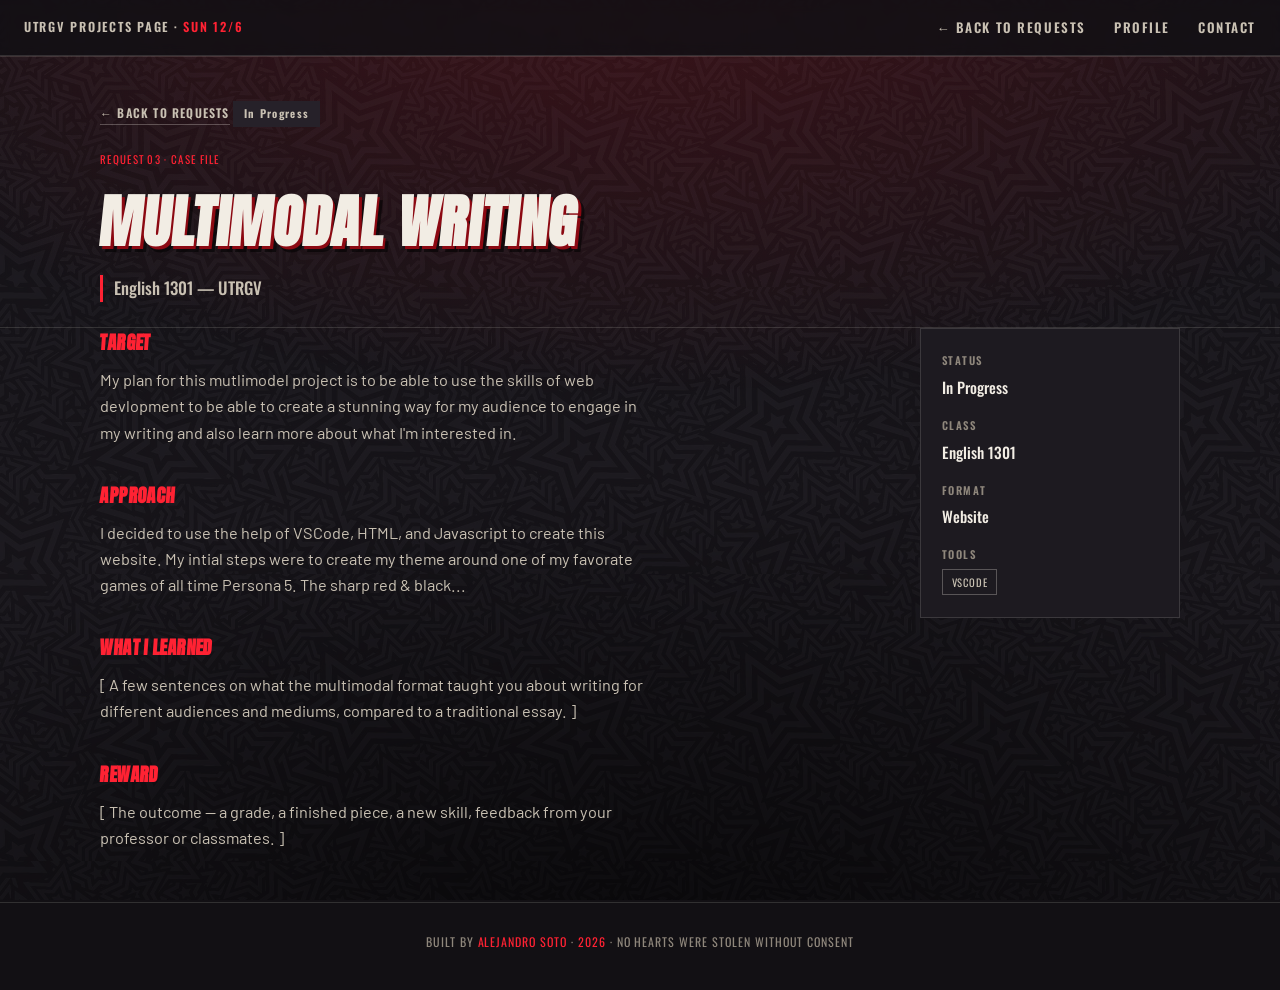
==== case-files/multimodal-writing.html @ cd138ce8 "Small update on personal self along with mutimodel added to projects" ====
<!DOCTYPE html>
<html lang="en">
<head>
<meta charset="UTF-8">
<meta name="viewport" content="width=device-width, initial-scale=1.0">
<title>Case File: Multimodal Writing — Alex Soto</title>
<link rel="preconnect" href="https://fonts.googleapis.com">
<link href="https://fonts.googleapis.com/css2?family=Anton&family=Oswald:wght@400;500;600;700&family=Barlow:ital,wght@0,400;0,500;0,600;1,500&display=swap" rel="stylesheet">
<link rel="stylesheet" href="../css/style.css">
<link rel="stylesheet" href="../css/case-file.css">
</head>
<body>

<div class="app">
  <div class="bg-texture" aria-hidden="true"></div>
  <div class="bg-vignette" aria-hidden="true"></div>

  <header class="hud">
    <div class="hud-left">UTRGV Projects Page · <b id="hud-date">—</b></div>
    <nav class="hud-nav" id="hud-nav">
      <a href="../index.html#requests">← Back to Requests</a>
      <a href="../index.html#profile">Profile</a>
      <a href="../index.html#contact">Contact</a>
    </nav>
    <button class="hud-toggle" id="hud-toggle" aria-label="Open menu" aria-expanded="false">MENU</button>
  </header>

  <main>
    <section class="panel case-hero">
      <div class="panel-inner">
        <a class="back-link" href="../index.html#requests">← Back to Requests</a>
        <span class="request-stamp case-stamp" style="background:var(--panel-raised);color:var(--paper-dim);">In Progress</span>
        <div class="request-meta">Request 03 · Case File</div>
        <h1 class="case-title">Multimodal Writing</h1>
        <p class="case-sub">English 1301 — UTRGV</p>
      </div>
    </section>

    <section class="panel case-body">
      <div class="panel-inner">
        <div class="case-grid">
          <div class="case-main">
            <h2 class="case-h2">Target</h2>
            <p class="case-text">My plan for this mutlimodel project is to be able to use the skills of web devlopment to be able to create a stunning way for my audience to engage in my writing and 
              also learn more about what I'm interested in. 
            </p>

            <h2 class="case-h2">Approach</h2>
            <p class="case-text">I decided to use the help of VSCode, HTML, and Javascript to create this website. My intial steps were to create my theme around one of my favorate games of all time 
              Persona 5. The sharp red & black...
            </p>

            <h2 class="case-h2">What I Learned</h2>
            <p class="case-text">[ A few sentences on what the multimodal format taught you about writing for different audiences and mediums, compared to a traditional essay. ]</p>

            <h2 class="case-h2">Reward</h2>
            <p class="case-text">[ The outcome — a grade, a finished piece, a new skill, feedback from your professor or classmates. ]</p>
          </div>

          <aside class="case-side">
            <div class="case-side-block">
              <span class="case-side-label">Status</span>
              <span class="case-side-value">In Progress</span>
            </div>
            <div class="case-side-block">
              <span class="case-side-label">Class</span>
              <span class="case-side-value">English 1301</span>
            </div>
            <div class="case-side-block">
              <span class="case-side-label">Format</span>
              <span class="case-side-value">Website</span>
            </div>
            <div class="case-side-block">
              <span class="case-side-label">Tools</span>
              <div class="tags">
                <span class="tag">VSCode</span>
                
              </div>
            </div>
          </aside>
        </div>
      </div>
    </section>
  </main>

  <footer class="site-footer">Built by <span>Alejandro Soto</span> · <span id="hud-year"></span> · No hearts were stolen without consent</footer>
</div>

<script src="../js/main.js" defer></script>
</body>
</html>
---- css/style.css ----
:root{
  --ink:#121014;
  --panel:#1d1a20;
  --panel-raised:#262129;
  --red:#e0111f;
  --red-deep:#8c0912;
  --red-bright:#ff2233;
  --paper:#f2ede4;
  --paper-dim:#c9c1b3;
  --paper-faint:#8f877c;
  --gold:#e8b23d;
  --line:rgba(242,237,228,0.14);
  --line-strong:rgba(242,237,228,0.28);
}
*,*::before,*::after{ box-sizing:border-box; }
html{ scroll-behavior:smooth; }
@media (prefers-reduced-motion:reduce){ html{ scroll-behavior:auto; } }
body{
  margin:0;
  background:var(--ink);
  color:var(--paper);
  font-family:'Barlow',system-ui,sans-serif;
  font-size:17px;
  line-height:1.6;
  -webkit-font-smoothing:antialiased;
}
h1,h2,h3{ text-wrap:balance; margin:0; }
a{ color:inherit; }
img{ max-width:100%; display:block; }

.app{ position:relative; overflow:hidden; }
.bg-texture{
  position:fixed; inset:0; z-index:0;
  background-image:url("../assets/img/back.png");
  background-size:420px; background-repeat:repeat;
  opacity:0.16; mix-blend-mode:screen;
  pointer-events:none;
}
.bg-vignette{
  position:fixed; inset:0; z-index:0; pointer-events:none;
  background:
    radial-gradient(120% 90% at 50% -10%, rgba(224,17,31,0.22), transparent 60%),
    radial-gradient(140% 100% at 50% 110%, rgba(0,0,0,0.65), transparent 55%);
}

/* ---------- HUD header ---------- */
.hud{
  position:sticky; top:0; z-index:40;
  display:flex; align-items:center; justify-content:space-between;
  gap:1rem;
  padding:.85rem 1.5rem;
  background:rgba(18,16,20,0.86);
  backdrop-filter:blur(6px);
  border-bottom:1px solid var(--line);
}
.hud-left{
  font-family:'Oswald',sans-serif; font-weight:600;
  font-size:.78rem; letter-spacing:.14em; text-transform:uppercase;
  color:var(--paper-dim); white-space:nowrap;
}
.hud-left b{ color:var(--red-bright); font-weight:600; }
.hud-nav{ display:flex; gap:1.75rem; }
.hud-nav a{
  font-family:'Oswald',sans-serif; font-weight:600; font-size:.82rem;
  letter-spacing:.12em; text-transform:uppercase;
  text-decoration:none; color:var(--paper-dim);
  position:relative; padding:.2rem 0; transition:color .15s ease;
}
.hud-nav a::after{
  content:""; position:absolute; left:0; right:100%; bottom:-4px; height:2px;
  background:var(--red-bright); transition:right .18s ease;
}
.hud-nav a:hover, .hud-nav a.active{ color:var(--paper); }
.hud-nav a:hover::after, .hud-nav a.active::after{ right:0; }
.hud-toggle{ display:none; }

@media (max-width:760px){
  .hud-nav{
    position:fixed; inset:56px 0 auto 0; flex-direction:column; gap:0;
    background:rgba(15,13,16,0.98); border-bottom:1px solid var(--line);
    padding:.5rem 1.5rem 1rem; transform:translateY(-8px); opacity:0; pointer-events:none;
    transition:opacity .15s ease, transform .15s ease;
  }
  .hud-nav.open{ opacity:1; transform:translateY(0); pointer-events:auto; }
  .hud-nav a{ padding:.7rem 0; border-bottom:1px solid var(--line); }
  .hud-toggle{
    display:inline-flex; align-items:center; gap:.4rem;
    background:none; border:1px solid var(--line-strong); color:var(--paper);
    font-family:'Oswald',sans-serif; font-weight:600; font-size:.72rem;
    letter-spacing:.14em; padding:.4rem .7rem; cursor:pointer;
  }
}

main{ position:relative; z-index:1; }

.wrap{ max-width:1080px; margin:0 auto; padding:0 1.5rem; }

/* ---------- Hero ---------- */
.hero{ padding:4.5rem 1.5rem 3.5rem; max-width:900px; margin:0 auto; text-align:left; }
.eyebrow{
  font-family:'Oswald',sans-serif; font-weight:600; font-size:.78rem;
  letter-spacing:.22em; text-transform:uppercase; color:var(--red-bright);
  margin:0 0 1.1rem; display:inline-flex; align-items:center; gap:.6rem;
}
.eyebrow::before{ content:""; width:22px; height:2px; background:var(--red-bright); }
.hero-name{
  font-family:'Anton',sans-serif; font-weight:400;
  font-size:clamp(2.8rem,9vw,6rem); line-height:.92;
  text-transform:uppercase; letter-spacing:.01em;
  transform:skewX(-6deg);
  color:var(--paper);
  text-shadow:
    3px 3px 0 var(--red-deep),
    6px 6px 0 rgba(0,0,0,.55);
  margin:0 0 .3rem;
  animation:hero-in .55s cubic-bezier(.2,.8,.3,1) both;
}
@keyframes hero-in{ from{ opacity:0; transform:skewX(-6deg) translateX(-18px);} to{ opacity:1; transform:skewX(-6deg) translateX(0);} }
@media (prefers-reduced-motion:reduce){ .hero-name{ animation:none; } }
.hero-role{
  font-family:'Oswald',sans-serif; font-weight:500; font-size:clamp(1.1rem,2.6vw,1.5rem);
  letter-spacing:.03em; color:var(--paper); margin:.2rem 0 1.1rem;
  border-left:3px solid var(--red-bright); padding-left:.7rem;
}
.hero-line{ max-width:60ch; color:var(--paper-dim); font-size:1.05rem; margin:0 0 2rem; }
.hero-actions{ display:flex; flex-wrap:wrap; gap:.9rem; }

.btn{
  font-family:'Oswald',sans-serif; font-weight:600; font-size:.82rem;
  letter-spacing:.1em; text-transform:uppercase; text-decoration:none;
  padding:.85rem 1.5rem; display:inline-block;
  clip-path:polygon(10px 0,100% 0,calc(100% - 10px) 100%,0 100%);
  transition:transform .12s ease, filter .12s ease;
}
.btn:hover{ transform:translateY(-2px); }
.btn:focus-visible{ outline:2px solid var(--gold); outline-offset:3px; }
.btn-primary{ background:var(--red); color:var(--paper); }
.btn-primary:hover{ filter:brightness(1.12); }
.btn-ghost{ background:transparent; color:var(--paper); border:1px solid var(--line-strong); }
.btn-ghost:hover{ border-color:var(--red-bright); color:var(--red-bright); }

/* ---------- Section chrome ---------- */
.panel{ padding:3.2rem 1.5rem; border-top:1px solid var(--line); }
.panel-inner{ max-width:1080px; margin:0 auto; }
.panel-head{ position:relative; margin-bottom:2.2rem; height:64px; display:flex; align-items:center; }
.banner{
  position:absolute; left:-8px; top:50%; transform:translateY(-50%);
  height:88px; width:min(480px,90vw); object-fit:cover;
  mix-blend-mode:screen; opacity:.55; pointer-events:none;
}
.panel-head h2{
  position:relative; font-family:'Anton',sans-serif; font-size:clamp(1.6rem,4vw,2.4rem);
  text-transform:uppercase; letter-spacing:.02em; transform:skewX(-6deg);
  color:var(--paper); padding-left:1.1rem;
}
.panel-head .idx{
  font-family:'Oswald',sans-serif; font-weight:600; color:var(--red-bright);
  font-size:.85rem; letter-spacing:.1em; margin-left:.9rem; transform:skewX(-6deg);
}

/* ---------- Profile ---------- */
.profile-grid{ display:grid; grid-template-columns:220px 1fr; gap:2.4rem; align-items:start; }
@media (max-width:700px){ .profile-grid{ grid-template-columns:1fr; } }
.portrait-frame{
  background:var(--panel); border:1px solid var(--line-strong);
  clip-path:polygon(0 14px,14px 0,100% 0,100% calc(100% - 14px),calc(100% - 14px) 100%,0 100%);
  padding:1.6rem 1rem 1.2rem; text-align:center;
}
.mask-icon{ width:74px; height:auto; margin:0 auto .9rem; opacity:.85; }
.portrait-frame .cap{
  font-family:'Oswald',sans-serif; font-size:.68rem; letter-spacing:.14em;
  text-transform:uppercase; color:var(--paper-faint);
}
.bio{ color:var(--paper-dim); max-width:62ch; margin:0 0 1.8rem; font-size:1.02rem; }
.bio em{ color:var(--paper); font-style:normal; border-bottom:1px dashed var(--line-strong); }

.stats{ display:flex; flex-direction:column; gap:1.1rem; }
.stat-row{ display:grid; grid-template-columns:150px 1fr 3.6rem; align-items:center; gap:.9rem; }
@media (max-width:560px){ .stat-row{ grid-template-columns:110px 1fr 3rem; } }
.stat-name{
  font-family:'Oswald',sans-serif; font-weight:600; font-size:.78rem;
  letter-spacing:.1em; text-transform:uppercase; color:var(--paper);
}
.stat-track{ height:9px; background:var(--panel-raised); border:1px solid var(--line); position:relative; }
.stat-fill{
  position:absolute; inset:0; width:var(--val); background:linear-gradient(90deg,var(--red-deep),var(--red-bright));
  animation:fill-in 1s cubic-bezier(.2,.7,.2,1) both;
}
@keyframes fill-in{ from{ transform:scaleX(0); transform-origin:left; } to{ transform:scaleX(1); transform-origin:left; } }
@media (prefers-reduced-motion:reduce){ .stat-fill{ animation:none; } }
.stat-num{ font-family:'Oswald',sans-serif; font-weight:600; font-size:.85rem; color:var(--paper-dim); text-align:right; font-variant-numeric:tabular-nums; }

/* ---------- Confidants ---------- */
.confidant-grid{ display:grid; grid-template-columns:repeat(auto-fit,minmax(230px,1fr)); gap:1.1rem; }
.confidant-card{
  background:var(--panel); border:1px solid var(--line); padding:1.4rem 1.3rem 1.5rem;
  clip-path:polygon(0 0,100% 0,100% calc(100% - 16px),calc(100% - 16px) 100%,0 100%);
  display:flex; flex-direction:column; gap:.75rem; transition:border-color .15s ease, transform .15s ease;
}
.confidant-card:hover{ border-color:var(--red-bright); transform:translateY(-3px); }
.confidant-arcana{
  font-family:'Oswald',sans-serif; font-weight:600; font-size:.68rem;
  letter-spacing:.16em; text-transform:uppercase; color:var(--gold);
}
.confidant-title{ font-family:'Anton',sans-serif; font-size:1.35rem; text-transform:uppercase; transform:skewX(-4deg); }
.confidant-desc{ color:var(--paper-dim); font-size:.92rem; flex:1; }
.pips{ display:flex; gap:4px; }
.pip{ width:11px; height:11px; background:var(--panel-raised); border:1px solid var(--line-strong); transform:rotate(45deg); }
.pip.on{ background:var(--red-bright); border-color:var(--red-bright); }
.tags{ display:flex; flex-wrap:wrap; gap:.4rem; }
.tag{
  font-family:'Oswald',sans-serif; font-size:.66rem; letter-spacing:.08em; text-transform:uppercase;
  color:var(--paper-dim); border:1px solid var(--line-strong); padding:.2rem .55rem;
}

/* ---------- Requests ---------- */
.request-board{ display:grid; grid-template-columns:repeat(auto-fit,minmax(260px,1fr)); gap:1.3rem; }
.request-card{
  position:relative; background:var(--panel); border:1px solid var(--line);
  padding:1.5rem 1.4rem 1.6rem; overflow:hidden;
}
.request-stamp{
  position:absolute; top:14px; right:-32px; width:150px; text-align:center;
  background:var(--red); color:var(--paper); transform:rotate(38deg);
  font-family:'Oswald',sans-serif; font-weight:700; font-size:.68rem; letter-spacing:.12em;
  padding:.25rem 0; box-shadow:0 2px 6px rgba(0,0,0,.4);
}
.request-meta{ font-family:'Oswald',sans-serif; font-size:.68rem; letter-spacing:.12em; text-transform:uppercase; color:var(--red-bright); margin-bottom:.5rem; }
.request-title{ font-family:'Anton',sans-serif; font-size:1.5rem; text-transform:uppercase; transform:skewX(-4deg); margin-bottom:.6rem; max-width:80%; }
.request-row{ font-size:.85rem; color:var(--paper-dim); margin-bottom:.3rem; }
.request-row b{ color:var(--paper); font-weight:600; }
.request-desc{ color:var(--paper-dim); font-size:.92rem; margin:.7rem 0 1rem; }
.request-link{
  font-family:'Oswald',sans-serif; font-weight:600; font-size:.75rem; letter-spacing:.1em;
  text-transform:uppercase; text-decoration:none; color:var(--paper);
  border-bottom:1px solid var(--red-bright); padding-bottom:2px;
}

/* ---------- Contact ---------- */
.contact{ padding-bottom:4rem; }
.card-wrap{ display:grid; grid-template-columns:1.4fr 1fr; gap:2rem; align-items:stretch; }
@media (max-width:760px){ .card-wrap{ grid-template-columns:1fr; } }
.calling-card{
  background:linear-gradient(160deg,var(--red-deep),var(--red) 60%);
  color:var(--paper); padding:2.4rem 2.2rem;
  clip-path:polygon(0 0,100% 0,100% calc(100% - 26px),calc(100% - 26px) 100%,0 100%);
  position:relative;
}
.calling-kicker{ font-family:'Oswald',sans-serif; font-weight:600; letter-spacing:.18em; font-size:.75rem; text-transform:uppercase; opacity:.85; margin-bottom:.8rem; }
.calling-headline{ font-family:'Anton',sans-serif; font-size:clamp(1.5rem,3.6vw,2.1rem); text-transform:uppercase; line-height:1.15; transform:skewX(-3deg); margin-bottom:1rem; }
.calling-body{ font-size:.98rem; max-width:52ch; opacity:.95; margin-bottom:1.6rem; }
.calling-sign{ font-family:'Barlow',sans-serif; font-style:italic; font-size:1rem; opacity:.9; }

.link-panel{ background:var(--panel); border:1px solid var(--line); display:flex; flex-direction:column; }
.link-row{
  display:flex; align-items:center; justify-content:space-between;
  padding:1rem 1.3rem; border-bottom:1px solid var(--line); text-decoration:none; color:var(--paper);
  font-family:'Oswald',sans-serif; font-weight:600; letter-spacing:.06em; transition:background .12s ease, padding-left .12s ease;
}
.link-row:last-child{ border-bottom:none; }
.link-row:hover{ background:var(--panel-raised); padding-left:1.6rem; }
.link-row .arrow{ color:var(--red-bright); font-family:'Anton',sans-serif; }

.sticker-wrap{ position:relative; margin-top:2.6rem; display:flex; justify-content:center; }
.sticker-sheet{
  width:min(230px,70vw); border:6px solid var(--paper); box-shadow:0 10px 26px rgba(0,0,0,.5);
  transform:rotate(-4deg);
}
.sticker-note{
  text-align:center; font-family:'Oswald',sans-serif; font-size:.68rem; letter-spacing:.1em;
  text-transform:uppercase; color:var(--paper-faint); margin-top:.8rem;
}

.site-footer{
  border-top:1px solid var(--line); padding:1.8rem 1.5rem 2.4rem; text-align:center;
  font-family:'Oswald',sans-serif; font-size:.75rem; letter-spacing:.08em; color:var(--paper-faint);
  text-transform:uppercase;
}
.site-footer span{ color:var(--red-bright); }
---- css/case-file.css ----
/* ---------- Case File page ---------- */
.case-hero{ padding-top:2.6rem; padding-bottom:1.6rem; }
.back-link{
  display:inline-block; font-family:'Oswald',sans-serif; font-weight:600; font-size:.75rem;
  letter-spacing:.1em; text-transform:uppercase; text-decoration:none; color:var(--paper-dim);
  border-bottom:1px solid var(--line-strong); padding-bottom:2px; margin-bottom:1.6rem;
  transition:color .15s ease, border-color .15s ease;
}
.back-link:hover{ color:var(--red-bright); border-color:var(--red-bright); }
.case-stamp{ position:static; transform:rotate(0); width:auto; display:inline-block; padding:.25rem .7rem; margin-bottom:.9rem; box-shadow:none; }
.case-title{
  font-family:'Anton',sans-serif; font-size:clamp(2.2rem,6vw,3.6rem); text-transform:uppercase;
  letter-spacing:.01em; transform:skewX(-6deg); color:var(--paper); margin:.3rem 0 .4rem;
  text-shadow:3px 3px 0 var(--red-deep), 6px 6px 0 rgba(0,0,0,.55);
}
.case-sub{ font-family:'Oswald',sans-serif; font-weight:500; font-size:1.05rem; color:var(--paper-dim); border-left:3px solid var(--red-bright); padding-left:.7rem; margin:0; }

.case-body{ padding-top:0; }
.case-grid{ display:grid; grid-template-columns:1fr 260px; gap:2.6rem; align-items:start; }
@media (max-width:760px){ .case-grid{ grid-template-columns:1fr; } }
.case-h2{
  font-family:'Anton',sans-serif; font-size:1.15rem; text-transform:uppercase; letter-spacing:.02em;
  color:var(--red-bright); transform:skewX(-4deg); margin:2.2rem 0 .6rem;
}
.case-main .case-h2:first-child{ margin-top:0; }
.case-text{ color:var(--paper-dim); font-size:1.02rem; max-width:62ch; margin:0; }

.case-side{ background:var(--panel); border:1px solid var(--line); padding:1.4rem 1.3rem; display:flex; flex-direction:column; gap:1.1rem; }
.case-side-block{ display:flex; flex-direction:column; gap:.35rem; }
.case-side-label{ font-family:'Oswald',sans-serif; font-weight:600; font-size:.68rem; letter-spacing:.14em; text-transform:uppercase; color:var(--paper-faint); }
.case-side-value{ font-family:'Oswald',sans-serif; font-weight:500; font-size:.95rem; color:var(--paper); }
.case-side .tags{ display:flex; flex-wrap:wrap; gap:.4rem; }
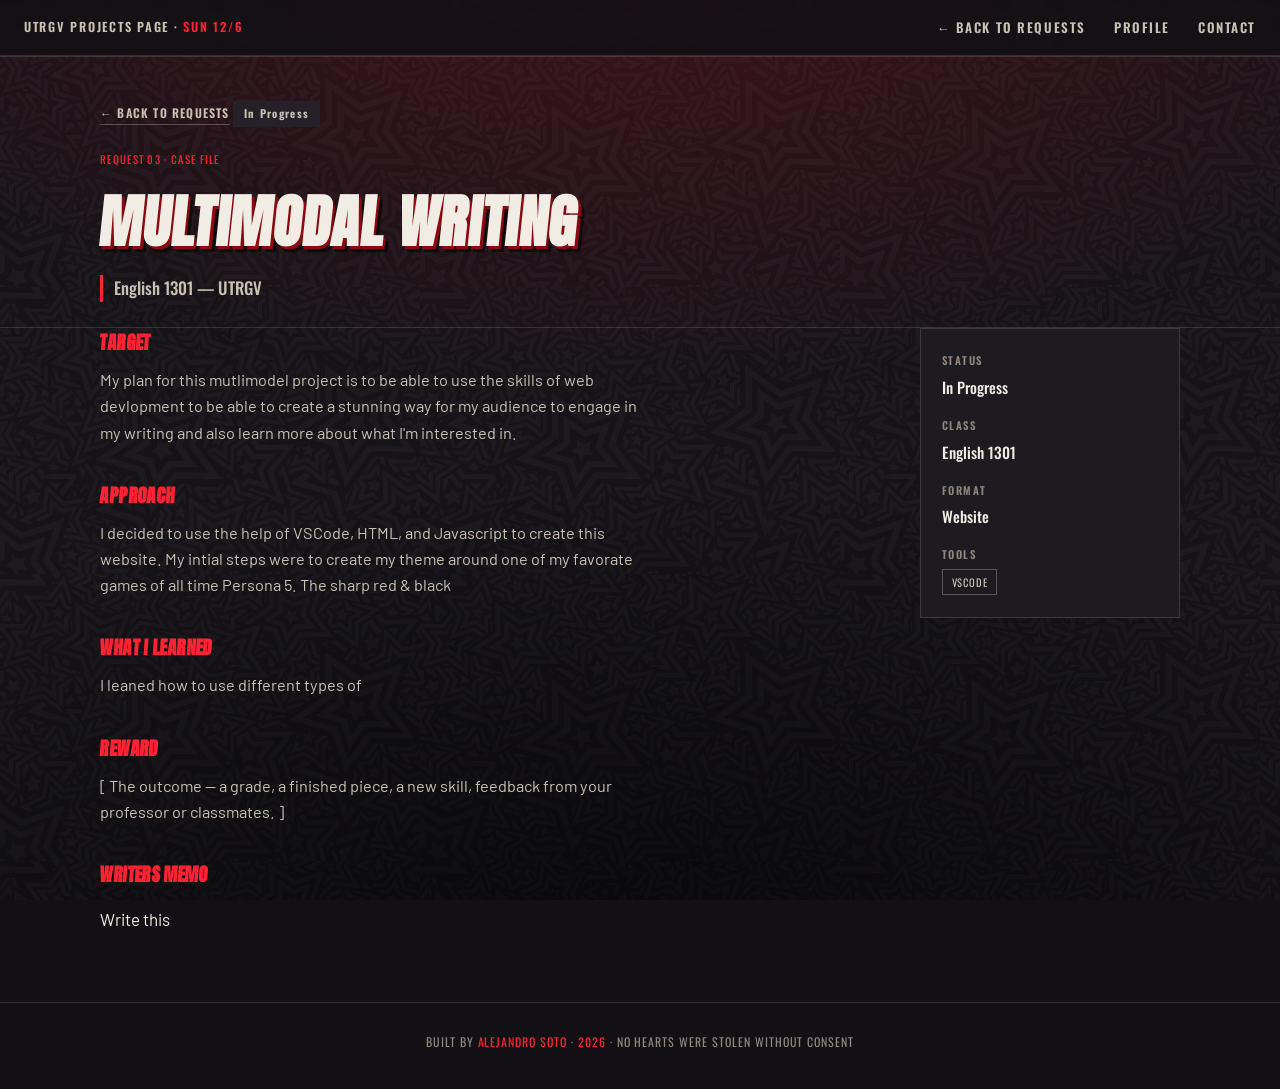
==== commit 89699dbb: "new file:   .vscode/launch.json 	new file:   README 	new file:   assets/audio/Background.mp3 	new fi" ====
--- a/case-files/multimodal-writing.html
+++ b/case-files/multimodal-writing.html
@@ -47,14 +47,17 @@
 
             <h2 class="case-h2">Approach</h2>
             <p class="case-text">I decided to use the help of VSCode, HTML, and Javascript to create this website. My intial steps were to create my theme around one of my favorate games of all time 
-              Persona 5. The sharp red & black...
+              Persona 5. The sharp red & black
             </p>
 
             <h2 class="case-h2">What I Learned</h2>
-            <p class="case-text">[ A few sentences on what the multimodal format taught you about writing for different audiences and mediums, compared to a traditional essay. ]</p>
+            <p class="case-text">I leaned how to use different types of  </p>
 
             <h2 class="case-h2">Reward</h2>
             <p class="case-text">[ The outcome — a grade, a finished piece, a new skill, feedback from your professor or classmates. ]</p>
+
+            <h2 class="case-h2">Writers Memo</h2>
+            <p class="cass-text">Write this</p>
           </div>
 
           <aside class="case-side">
--- a/css/style.css
+++ b/css/style.css
@@ -24,6 +24,7 @@
   line-height:1.6;
   -webkit-font-smoothing:antialiased;
 }
+body.intro-lock{ overflow:hidden; height:100vh; }
 h1,h2,h3{ text-wrap:balance; margin:0; }
 a{ color:inherit; }
 img{ max-width:100%; display:block; }
@@ -72,7 +73,42 @@
 }
 .hud-nav a:hover, .hud-nav a.active{ color:var(--paper); }
 .hud-nav a:hover::after, .hud-nav a.active::after{ right:0; }
+.hud-mute{
+  display:inline-flex; align-items:center; justify-content:center;
+  width:34px; height:34px; flex:none;
+  background:none; border:1px solid var(--line-strong); color:var(--paper-dim);
+  font-size:1rem; line-height:1; cursor:pointer;
+  transition:color .15s ease, border-color .15s ease;
+}
+.hud-mute:hover{ color:var(--paper); border-color:var(--red-bright); }
+.hud-mute[aria-pressed="true"]{ color:var(--paper-faint); }
+.hud-mute[aria-pressed="true"]::after{ content:"\00d7"; margin-left:2px; }
 .hud-toggle{ display:none; }
+
+/* ---------- Intro / title screen ---------- */
+.intro-screen{
+  position:fixed; inset:0; z-index:100;
+  display:flex; flex-direction:column; align-items:center; justify-content:center; gap:.6rem;
+  background:var(--ink); cursor:pointer;
+  transition:opacity .6s ease;
+}
+.intro-screen.is-hidden{ opacity:0; pointer-events:none; }
+.intro-eyebrow{
+  font-family:'Oswald',sans-serif; font-weight:600; font-size:.78rem;
+  letter-spacing:.22em; text-transform:uppercase; color:var(--red-bright); margin:0;
+}
+.intro-title{
+  font-family:'Anton',sans-serif; font-size:clamp(2.6rem,10vw,5.5rem); text-transform:uppercase;
+  letter-spacing:.01em; transform:skewX(-6deg); color:var(--paper); margin:.2rem 0;
+  text-shadow:3px 3px 0 var(--red-deep), 6px 6px 0 rgba(0,0,0,.55);
+}
+.intro-prompt{
+  font-family:'Oswald',sans-serif; font-weight:600; font-size:.85rem;
+  letter-spacing:.16em; text-transform:uppercase; color:var(--paper-dim);
+  margin-top:1.4rem; animation:intro-pulse 1.6s ease-in-out infinite;
+}
+@keyframes intro-pulse{ 0%,100%{ opacity:.5; } 50%{ opacity:1; } }
+@media (prefers-reduced-motion:reduce){ .intro-prompt{ animation:none; } }
 
 @media (max-width:760px){
   .hud-nav{
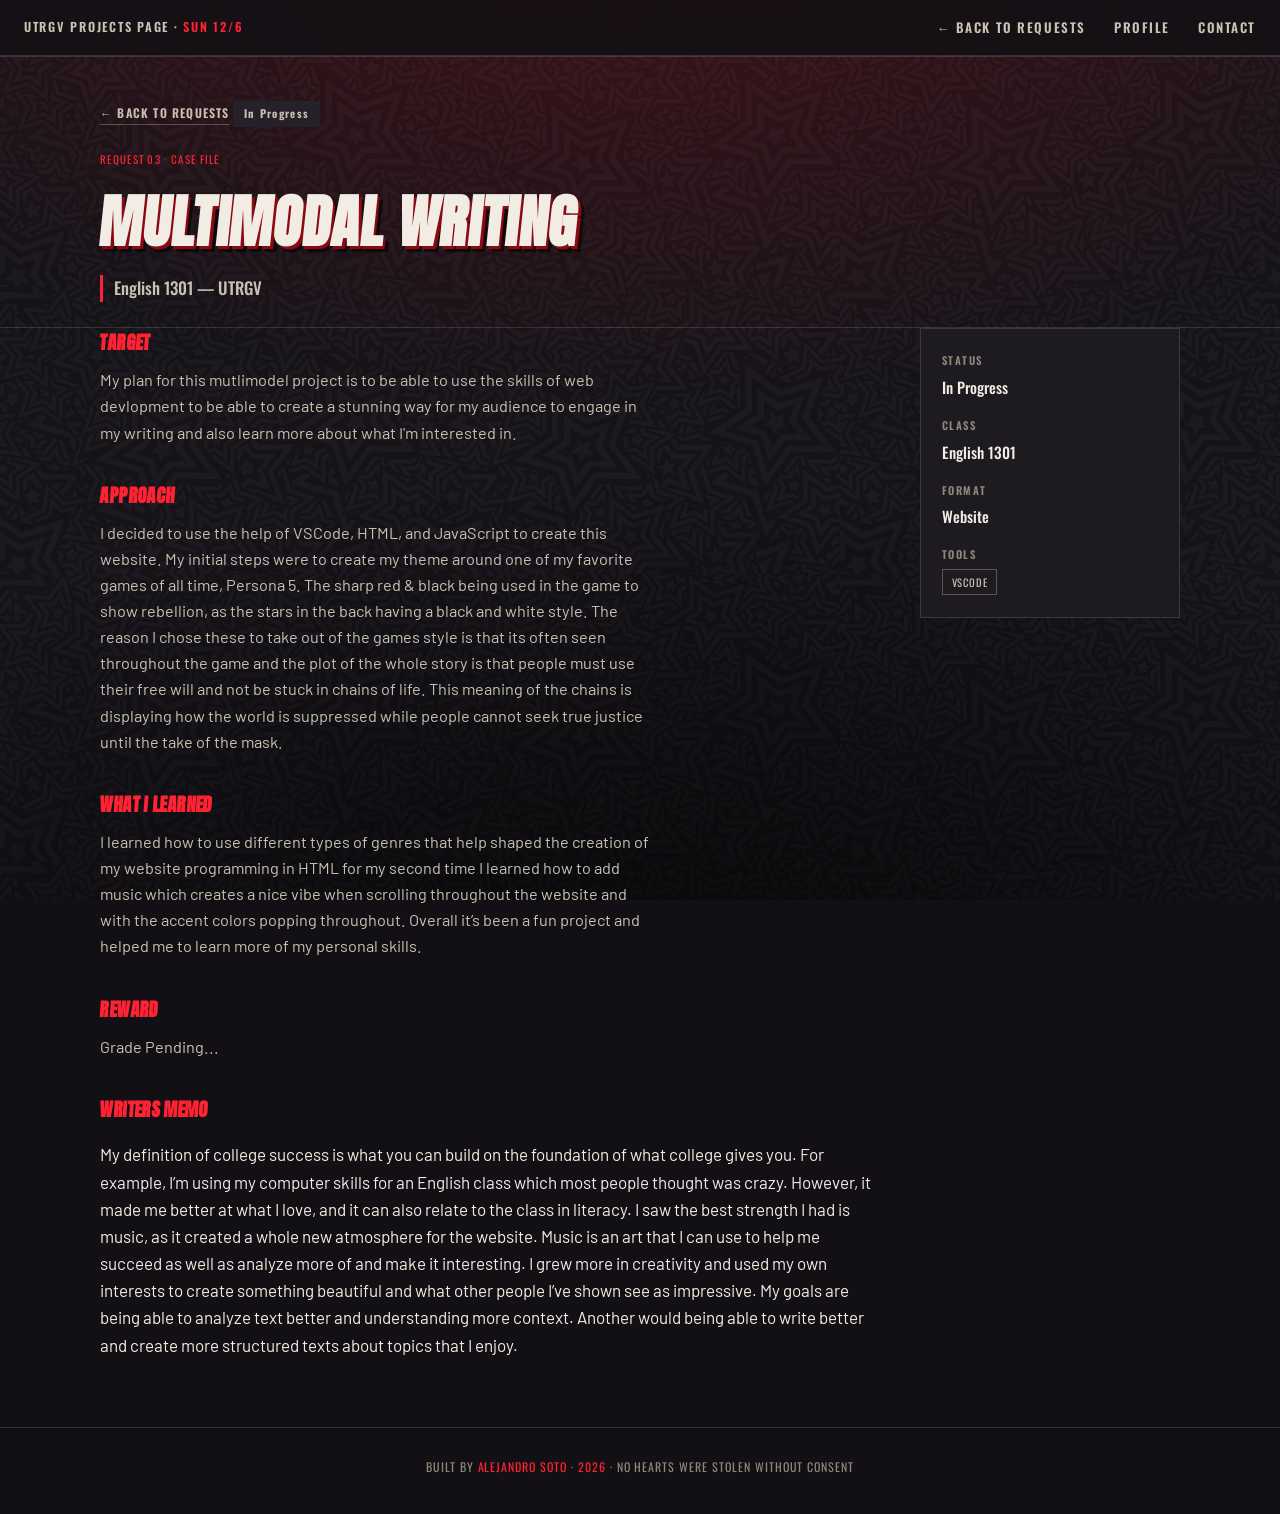
==== commit d87f78a5: "modified:   case-files/multimodal-writing.html 	modified:   css/style.css 	modified:   index.html" ====
--- a/case-files/multimodal-writing.html
+++ b/case-files/multimodal-writing.html
@@ -42,22 +42,22 @@
           <div class="case-main">
             <h2 class="case-h2">Target</h2>
             <p class="case-text">My plan for this mutlimodel project is to be able to use the skills of web devlopment to be able to create a stunning way for my audience to engage in my writing and 
-              also learn more about what I'm interested in. 
+              also learn more about what I'm interested in.  
             </p>
 
             <h2 class="case-h2">Approach</h2>
-            <p class="case-text">I decided to use the help of VSCode, HTML, and Javascript to create this website. My intial steps were to create my theme around one of my favorate games of all time 
-              Persona 5. The sharp red & black
+            <p class="case-text">I decided to use the help of VSCode, HTML, and JavaScript to create this website. My initial steps were to create my theme around one of my favorite games of all time, Persona 5. The sharp red & black being used in the game to show rebellion, as the stars in the back having a black and white style. 
+              The reason I chose these to take out of the games style is that its often seen throughout the game and the plot of the whole story is that people must use their free will and not be stuck in chains of life. This meaning of the chains is displaying how the world is suppressed while people cannot seek true justice until the take of the mask. 
             </p>
 
             <h2 class="case-h2">What I Learned</h2>
-            <p class="case-text">I leaned how to use different types of  </p>
+            <p class="case-text">I learned how to use different types of genres that help shaped the creation of my website programming in HTML for my second time I learned how to add music which creates a nice vibe when scrolling throughout the website and with the accent colors popping throughout. Overall it’s been a fun project and helped me to learn more of my personal skills.</p>
 
             <h2 class="case-h2">Reward</h2>
-            <p class="case-text">[ The outcome — a grade, a finished piece, a new skill, feedback from your professor or classmates. ]</p>
+            <p class="case-text">Grade Pending...</p>
 
             <h2 class="case-h2">Writers Memo</h2>
-            <p class="cass-text">Write this</p>
+            <p class="cass-text"> My definition of college success is what you can build on the foundation of what college gives you. For example, I’m using my computer skills for an English class which most people thought was crazy. However, it made me better at what I love, and it can also relate to the class in literacy. I saw the best strength I had is music, as it created a whole new atmosphere for the website. Music is an art that I can use to help me succeed as well as analyze more of and make it interesting. I grew more in creativity and used my own interests to create something beautiful and what other people I’ve shown see as impressive. My goals are being able to analyze text better and understanding more context. Another would being able to write better and create more structured texts about topics that I enjoy. </p>
           </div>
 
           <aside class="case-side">
--- a/css/style.css
+++ b/css/style.css
@@ -29,7 +29,7 @@
 a{ color:inherit; }
 img{ max-width:100%; display:block; }
 
-.app{ position:relative; overflow:hidden; }
+.app{ position:relative; }
 .bg-texture{
   position:fixed; inset:0; z-index:0;
   background-image:url("../assets/img/back.png");
